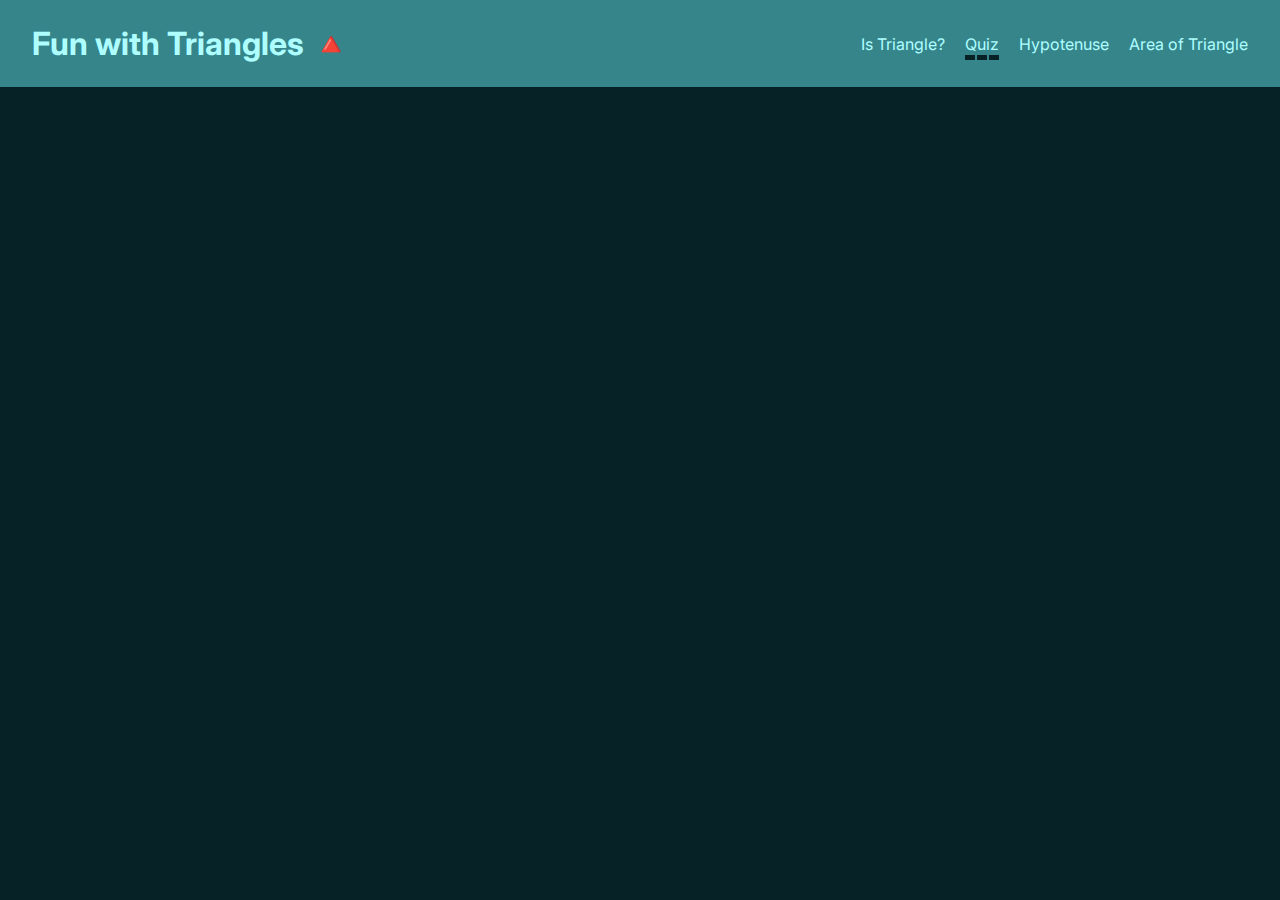
==== quiz.html @ bd94ed28 "chore: quiz, hypotenuse page initial setup" ====
<!DOCTYPE html>
<html lang="en">
  <head>
    <meta charset="UTF-8" />
    <meta http-equiv="X-UA-Compatible" content="IE=edge" />
    <meta name="viewport" content="width=device-width, initial-scale=1.0" />
    <title>Triangle Quiz</title>

    <link
      rel="shortcut icon"
      href="data:image/svg+xml,<svg xmlns=%22http://www.w3.org/2000/svg%22 viewBox=%220 0 100 100%22><text y=%22.9em%22 font-size=%2290%22>🔺</text></svg>"
      type="image/x-icon"
    />

    <link
      rel="apple-touch-icon"
      href="data:image/svg+xml,<svg xmlns=%22http://www.w3.org/2000/svg%22 viewBox=%220 0 100 100%22><text y=%22.9em%22 font-size=%2290%22>🔺</text></svg>"
      type="image/x-icon"
    />

    <link rel="preconnect" href="https://fonts.googleapis.com" />
    <link rel="preconnect" href="https://fonts.gstatic.com" crossorigin />
    <link
      href="https://fonts.googleapis.com/css2?family=Inter:wght@100;200;300;400;500;600;700;800;900&display=swap"
      rel="stylesheet"
    />

    <link rel="stylesheet" href="style.css" />
    <script src="./script.js" defer></script>
  </head>
  <body>
    <nav class="navbar">
      <div class="nav-heading-container">
        <h1 class="nav-heading">Fun with Triangles 🔺</h1>
      </div>
      <div class="nav-content">
        <a class="nav-text-content" href="/">Is Triangle?</a>
        <a class="nav-text-content" href="/quiz.html">Quiz</a>
        <a class="nav-text-content" href="/hypotenuse.html">Hypotenuse</a>
        <a class="nav-text-content" href="/area.html">Area of Triangle</a>
      </div>
    </nav>
  </body>
</html>
---- style.css ----
:root {
  --primary-color: #072227;
  --secondary-color: #35858b;
  --text-color: #aefeff;
  --fallback-color: #4fbdba;
}

html,
body {
  margin: 0;
  padding: 0;
  font-family: 'Inter', sans-serif;
  background-color: var(--primary-color);
  color: var(--text-color);
}

* {
  margin: 0;
  padding: 0;
}

.navbar {
  padding: 1.5rem 2rem;
  background-color: var(--secondary-color);
  display: flex;
  align-items: center;
  justify-content: space-between;
  flex-wrap: wrap;
}

.nav-content {
  display: flex;
  column-gap: 20px;
}

.nav-text-content {
  color: var(--text-color);
  text-decoration: none;
}

.nav-text-content:hover {
  text-decoration: underline;
  text-underline-offset: 5px;
  text-decoration-color: var(--text-color);
  text-decoration-style: dashed;
  text-decoration-thickness: 5px;
}

.nav-active {
  text-decoration: underline;
  text-underline-offset: 5px;
  text-decoration-color: var(--primary-color);
  text-decoration-style: dashed;
  text-decoration-thickness: 5px;
}

.main-container {
  max-width: 700px;
  margin: 1rem auto;
  padding: 2rem 1.5rem;
}

.text-center {
  text-align: center;
}

.heading {
  margin-bottom: 2rem;
}

.input-container {
  width: 100%;
  display: flex;
  flex-direction: column;
  row-gap: 15px;
  padding: 1rem 0;
  align-items: center;
}

.input-container input {
  width: 50%;
  padding: 0.5rem;
  border-radius: 5px;
  border: none;
  background-color: var(--secondary-color);
  color: var(--text-color);
  font-family: 'Inter', sans-serif;
  border: 2px solid var(--text-color);
  transition: 0.2s;
}

.input-container input::placeholder {
  color: var(--text-color);
}

.input-container input:hover {
  outline: none;
  border: 2px dashed var(--fallback-color);
}

.input-container input:focus {
  outline: none;
  border: 2px dashed var(--fallback-color);
}

.input-container button {
  padding: 1rem 2rem;
  background-color: var(--secondary-color);
  border: 2px solid var(--text-color);
  border-radius: 5px;
  color: var(--text-color);
  cursor: pointer;
  transition: 0.1s;
  /* font-family: 'Inter', sans-serif; */
}

.input-container button:hover {
  border: 2px dashed var(--fallback-color);
}

.result {
  text-align: center;
  font-size: 1.2rem;
  margin: 2rem 0;
}

@media only screen and (max-width: 500px) {
  .navbar {
    padding: 1rem;
  }
  .nav-content {
    margin-top: 1rem;
  }

  .nav-text-content {
    font-size: 0.8rem;
  }

  .main-container {
    padding: 1rem 1rem;
  }

  .input-container input {
    width: 100%;
    padding: 1rem 0;
    max-width: 100%;
  }

  .input-container input::placeholder {
    padding: 1rem 0.5rem;
  }
}
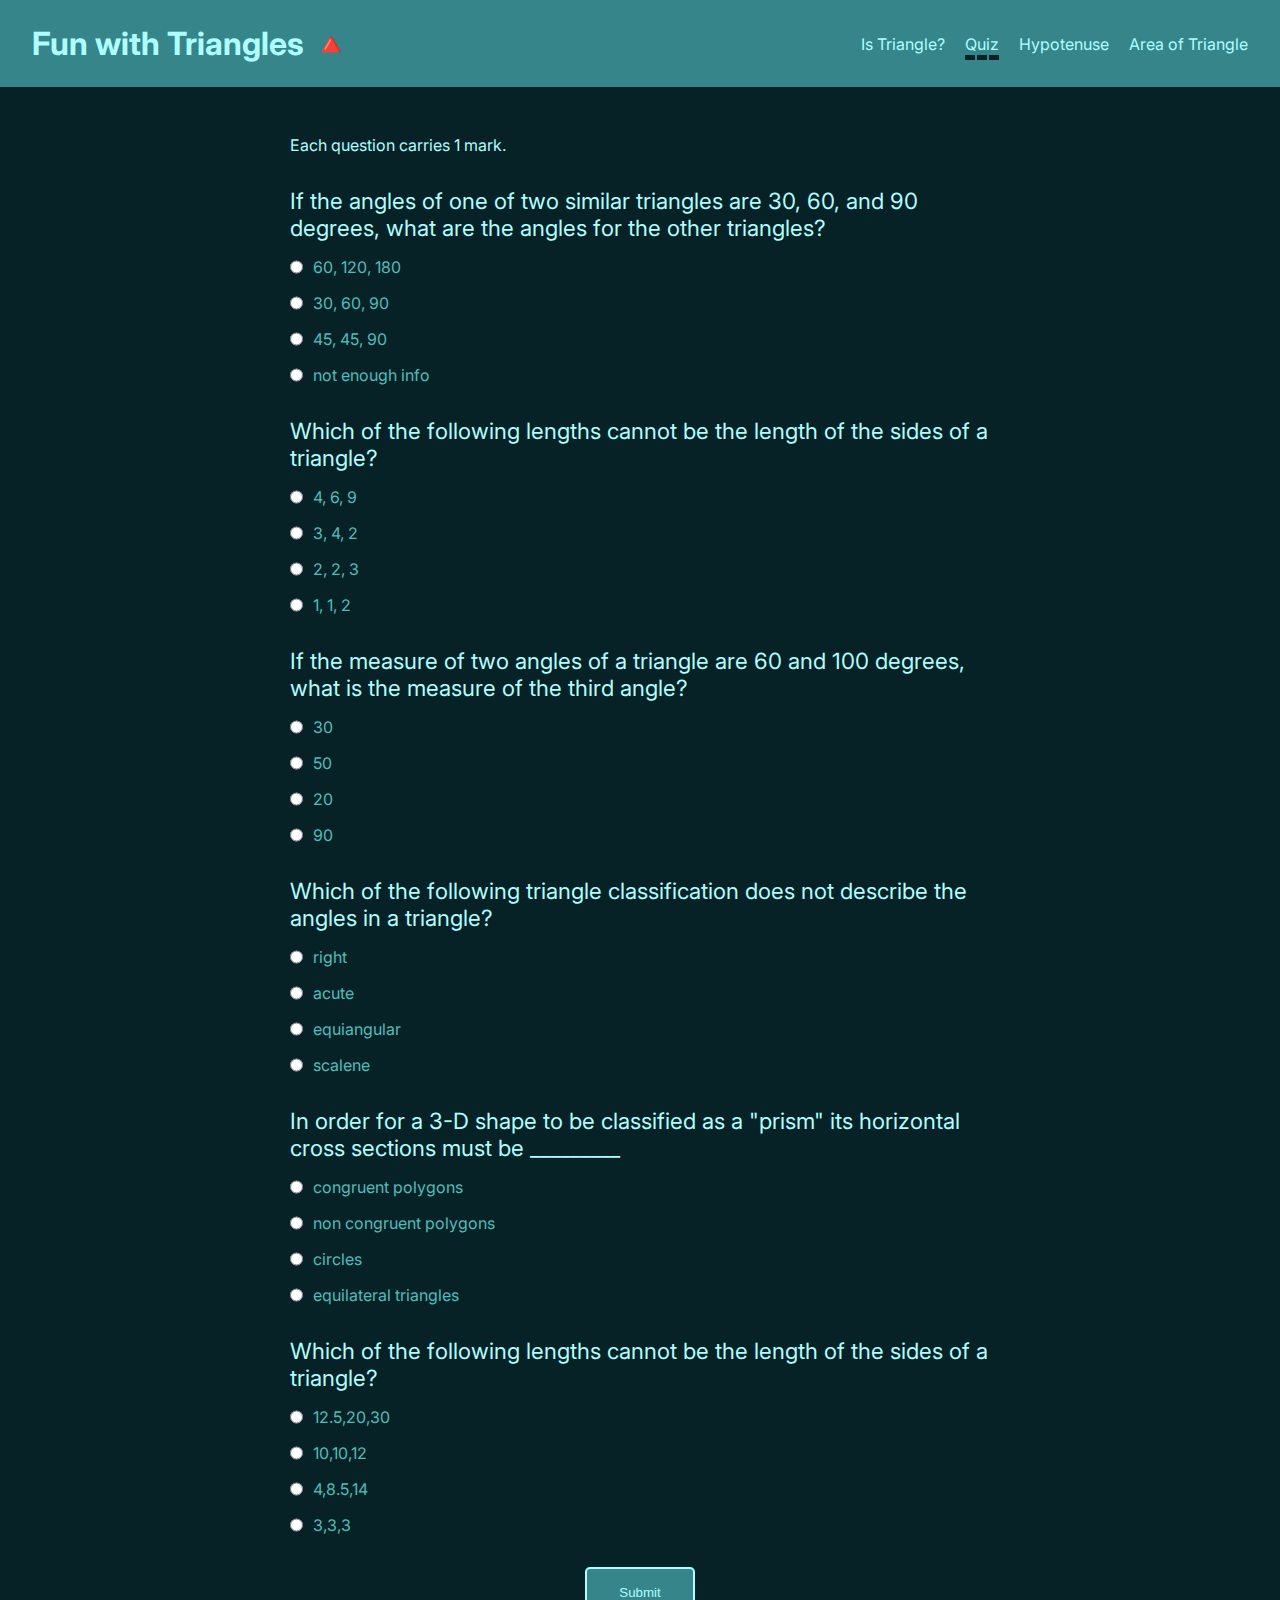
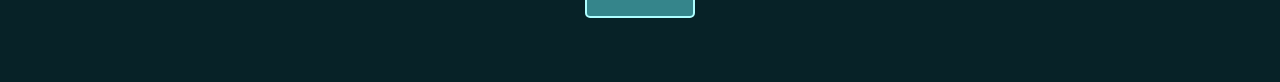
==== commit 881be283: "feat: quiz on triangles completed" ====
--- a/quiz.html
+++ b/quiz.html
@@ -40,5 +40,211 @@
         <a class="nav-text-content" href="/area.html">Area of Triangle</a>
       </div>
     </nav>
+
+    <main class="main-container">
+      <p>Each question carries 1 mark.</p>
+      <form class="form-container">
+        <!-- Question 1 -->
+        <p class="quiz-question">
+          If the angles of one of two similar triangles are 30, 60, and 90
+          degrees, what are the angles for the other triangles?
+        </p>
+
+        <label for="question1" class="quiz-ans-container">
+          <input
+            type="radio"
+            name="question1"
+            id="question1"
+            value="60,120,180"
+          />60, 120, 180
+        </label>
+        <label for="question1" class="quiz-ans-container">
+          <input
+            type="radio"
+            name="question1"
+            id="question1"
+            value="30,60,90"
+          />30, 60, 90
+        </label>
+        <label for="question1" class="quiz-ans-container">
+          <input
+            type="radio"
+            name="question1"
+            id="question1"
+            value="45,45,90"
+          />45, 45, 90
+        </label>
+        <label for="question1" class="quiz-ans-container">
+          <input
+            type="radio"
+            name="question1"
+            id="question1"
+            value="not enough info"
+          />not enough info
+        </label>
+
+        <!-- Question 2 -->
+        <p class="quiz-question">
+          Which of the following lengths cannot be the length of the sides of a
+          triangle?
+        </p>
+
+        <label for="question2" class="quiz-ans-container">
+          <input type="radio" name="question2" id="question2" value="4,6,9" />4,
+          6, 9
+        </label>
+        <label for="question2" class="quiz-ans-container">
+          <input type="radio" name="question2" id="question2" value="3,4,2" />3,
+          4, 2
+        </label>
+        <label for="question2" class="quiz-ans-container">
+          <input type="radio" name="question2" id="question2" value="2,2,3" />2,
+          2, 3
+        </label>
+        <label for="question2" class="quiz-ans-container">
+          <input type="radio" name="question2" id="question2" value="1,1,2" />1,
+          1, 2
+        </label>
+
+        <!-- Question 3 -->
+        <p class="quiz-question">
+          If the measure of two angles of a triangle are 60 and 100 degrees,
+          what is the measure of the third angle?
+        </p>
+
+        <label for="question3" class="quiz-ans-container">
+          <input type="radio" name="question3" id="question3" value="30" />30
+        </label>
+        <label for="question3" class="quiz-ans-container">
+          <input type="radio" name="question3" id="question3" value="50" />50
+        </label>
+        <label for="question3" class="quiz-ans-container">
+          <input type="radio" name="question3" id="question3" value="20" />20
+        </label>
+        <label for="question3" class="quiz-ans-container">
+          <input type="radio" name="question3" id="question3" value="90" />90
+        </label>
+
+        <!-- Question 4 -->
+        <p class="quiz-question">
+          Which of the following triangle classification does not describe the
+          angles in a triangle?
+        </p>
+        <label for="question4" class="quiz-ans-container">
+          <input
+            type="radio"
+            name="question4"
+            id="question4"
+            value="right"
+          />right
+        </label>
+        <label for="question4" class="quiz-ans-container">
+          <input
+            type="radio"
+            name="question4"
+            id="question4"
+            value="acute"
+          />acute
+        </label>
+        <label for="question4" class="quiz-ans-container">
+          <input
+            type="radio"
+            name="question4"
+            id="question4"
+            value="equiangular"
+          />equiangular
+        </label>
+        <label for="question4" class="quiz-ans-container">
+          <input
+            type="radio"
+            name="question4"
+            id="question4"
+            value="scalene"
+          />scalene
+        </label>
+
+        <!-- Question 5 -->
+        <p class="quiz-question">
+          In order for a 3-D shape to be classified as a "prism" its horizontal
+          cross sections must be _________
+        </p>
+        <label for="question5" class="quiz-ans-container">
+          <input
+            type="radio"
+            name="question5"
+            id="question5"
+            value="congruent polygons"
+          />congruent polygons
+        </label>
+        <label for="question5" class="quiz-ans-container">
+          <input
+            type="radio"
+            name="question5"
+            id="question5"
+            value="non congruent polygons"
+          />non congruent polygons
+        </label>
+        <label for="question5" class="quiz-ans-container">
+          <input
+            type="radio"
+            name="question5"
+            id="question5"
+            value="circles"
+          />circles
+        </label>
+        <label for="question5" class="quiz-ans-container">
+          <input
+            type="radio"
+            name="question5"
+            id="question5"
+            value="equilateral triangles"
+          />equilateral triangles
+        </label>
+
+        <!-- Question 6 -->
+        <p class="quiz-question">
+          Which of the following lengths cannot be the length of the sides of a
+          triangle?
+        </p>
+        <label for="question6" class="quiz-ans-container">
+          <input
+            type="radio"
+            name="question6"
+            id="question6"
+            value="12.5,20,30"
+          />12.5,20,30
+        </label>
+        <label for="question6" class="quiz-ans-container">
+          <input
+            type="radio"
+            name="question6"
+            id="question6"
+            value="10,10,12"
+          />10,10,12
+        </label>
+        <label for="question6" class="quiz-ans-container">
+          <input
+            type="radio"
+            name="question6"
+            id="question6"
+            value="4,8.5,14"
+          />4,8.5,14
+        </label>
+        <label for="question6" class="quiz-ans-container">
+          <input
+            type="radio"
+            name="question6"
+            id="question6"
+            value="3,3,3"
+          />3,3,3
+        </label>
+
+        <div class="input-container">
+          <button type="submit" class="quiz-btn">Submit</button>
+        </div>
+
+        <h1 class="text-center quiz-result"></h1>
+      </form>
+    </main>
   </body>
 </html>
--- a/style.css
+++ b/style.css
@@ -118,6 +118,19 @@
   border: 2px dashed var(--fallback-color);
 }
 
+.quiz-question {
+  margin-top: 2rem;
+  font-size: 1.4rem;
+}
+
+.quiz-ans-container {
+  display: flex;
+  margin: 1rem 0;
+  column-gap: 10px;
+  width: 100%;
+  color: var(--fallback-color);
+}
+
 .result {
   text-align: center;
   font-size: 1.2rem;
